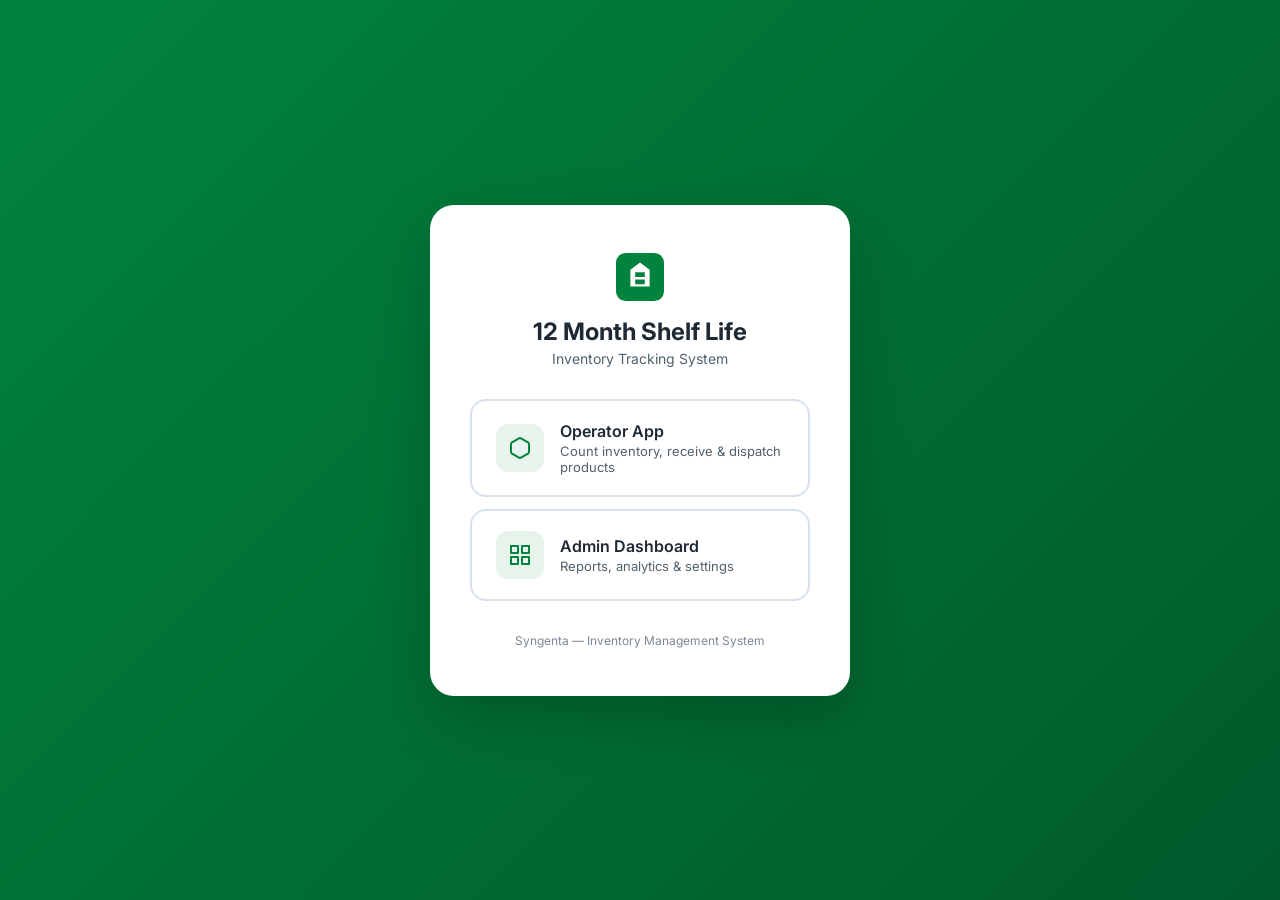
==== index.html @ 6b45e0ce "Initial commit: Syngenta 12M Shelf Life tracking system - Operator app: PIN login, product selection" ====
<!DOCTYPE html>
<html lang="en">
<head>
    <meta charset="UTF-8">
    <meta name="viewport" content="width=device-width, initial-scale=1.0">
    <meta name="theme-color" content="#00843D">
    <title>Syngenta — 12 Month Shelf Life</title>
    <link href="https://fonts.googleapis.com/css2?family=Inter:wght@400;500;600;700;800&display=swap" rel="stylesheet">
    <style>
        * { margin: 0; padding: 0; box-sizing: border-box; }
        body {
            font-family: 'Inter', -apple-system, BlinkMacSystemFont, 'Segoe UI', sans-serif;
            background: linear-gradient(135deg, #00843D 0%, #005A2B 100%);
            min-height: 100vh;
            display: flex;
            align-items: center;
            justify-content: center;
            padding: 24px;
        }
        .card {
            background: white;
            border-radius: 24px;
            padding: 48px 40px;
            max-width: 420px;
            width: 100%;
            text-align: center;
            box-shadow: 0 20px 60px rgba(0,0,0,0.2);
        }
        .brand {
            margin-bottom: 24px;
        }
        .brand h1 {
            font-size: 24px;
            font-weight: 700;
            color: #1F2933;
            margin-top: 12px;
        }
        .brand p {
            font-size: 14px;
            color: #52616B;
            margin-top: 4px;
        }
        .apps {
            display: flex;
            flex-direction: column;
            gap: 12px;
            margin-top: 32px;
        }
        .app-btn {
            display: flex;
            align-items: center;
            gap: 16px;
            padding: 20px 24px;
            border: 2px solid #D9E2EC;
            border-radius: 16px;
            text-decoration: none;
            color: #1F2933;
            transition: all 0.2s;
            text-align: left;
        }
        .app-btn:hover {
            border-color: #00843D;
            background: #F3FAF6;
            transform: translateY(-2px);
            box-shadow: 0 4px 16px rgba(0,132,61,0.12);
        }
        .app-icon {
            width: 48px;
            height: 48px;
            background: #E6F4EC;
            border-radius: 12px;
            display: flex;
            align-items: center;
            justify-content: center;
            flex-shrink: 0;
        }
        .app-info h3 {
            font-size: 16px;
            font-weight: 600;
        }
        .app-info p {
            font-size: 13px;
            color: #52616B;
            margin-top: 2px;
        }
        .footer {
            margin-top: 32px;
            font-size: 12px;
            color: #7B8794;
        }
    </style>
</head>
<body>
    <div class="card">
        <div class="brand">
            <svg width="48" height="48" viewBox="0 0 40 40" fill="none">
                <rect width="40" height="40" rx="8" fill="#00843D"/>
                <path d="M12 28V14l8-6 8 6v14H12zm4-2h8v-4h-8v4zm0-6h8v-4h-8v4z" fill="white"/>
            </svg>
            <h1>12 Month Shelf Life</h1>
            <p>Inventory Tracking System</p>
        </div>
        <div class="apps">
            <a class="app-btn" href="operator-app/">
                <div class="app-icon">
                    <svg width="24" height="24" viewBox="0 0 24 24" fill="none" stroke="#00843D" stroke-width="2" stroke-linecap="round" stroke-linejoin="round">
                        <path d="M21 16V8a2 2 0 0 0-1-1.73l-7-4a2 2 0 0 0-2 0l-7 4A2 2 0 0 0 3 8v8a2 2 0 0 0 1 1.73l7 4a2 2 0 0 0 2 0l7-4A2 2 0 0 0 21 16z"/>
                    </svg>
                </div>
                <div class="app-info">
                    <h3>Operator App</h3>
                    <p>Count inventory, receive &amp; dispatch products</p>
                </div>
            </a>
            <a class="app-btn" href="admin-app/admin-panel.html">
                <div class="app-icon">
                    <svg width="24" height="24" viewBox="0 0 24 24" fill="none" stroke="#00843D" stroke-width="2" stroke-linecap="round" stroke-linejoin="round">
                        <rect x="3" y="3" width="7" height="7"/><rect x="14" y="3" width="7" height="7"/><rect x="3" y="14" width="7" height="7"/><rect x="14" y="14" width="7" height="7"/>
                    </svg>
                </div>
                <div class="app-info">
                    <h3>Admin Dashboard</h3>
                    <p>Reports, analytics &amp; settings</p>
                </div>
            </a>
        </div>
        <div class="footer">Syngenta — Inventory Management System</div>
    </div>
</body>
</html>
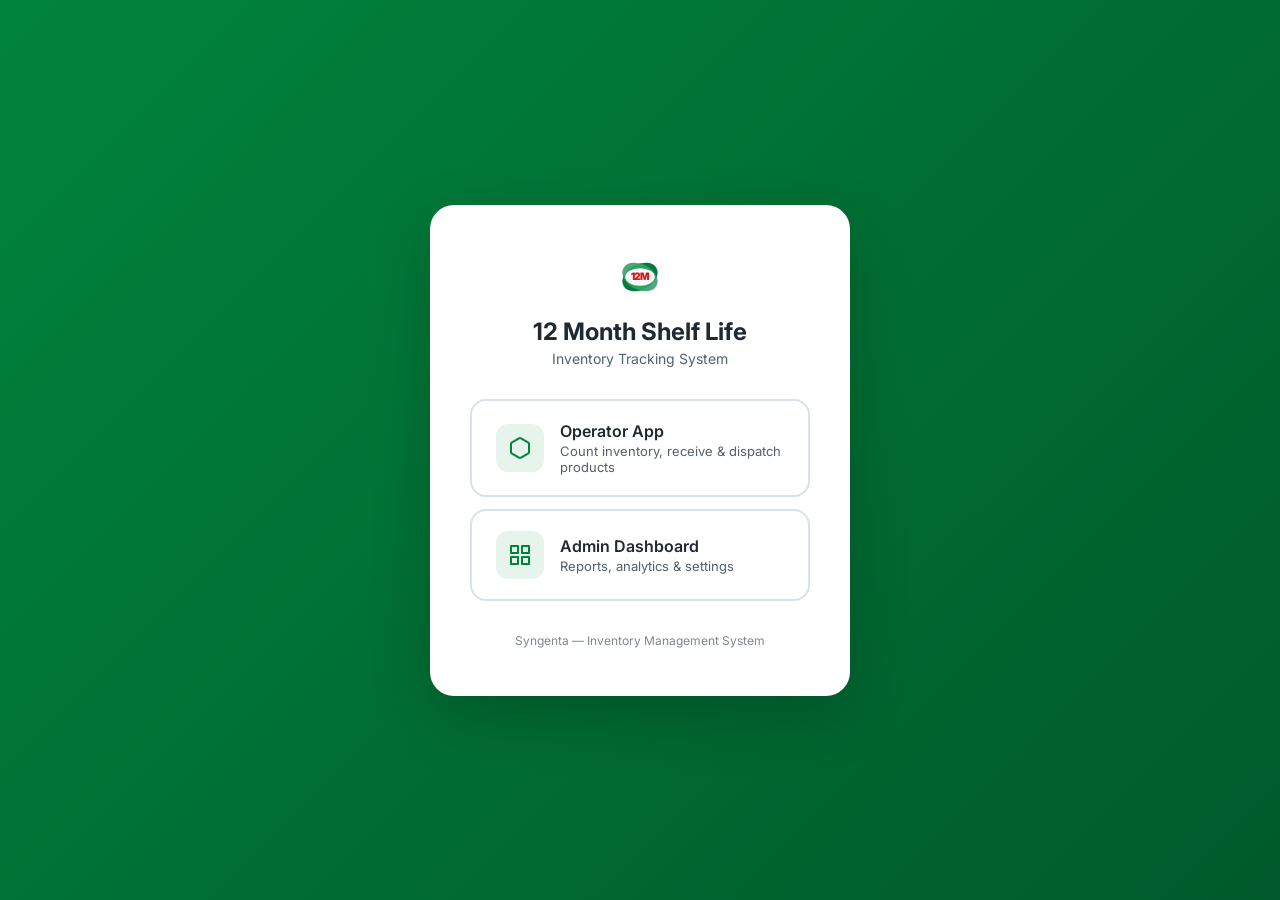
==== commit 30e0994c: "Replace brand icon with 12M leaf logo across all pages" ====
--- a/index.html
+++ b/index.html
@@ -93,9 +93,11 @@
 <body>
     <div class="card">
         <div class="brand">
-            <svg width="48" height="48" viewBox="0 0 40 40" fill="none">
-                <rect width="40" height="40" rx="8" fill="#00843D"/>
-                <path d="M12 28V14l8-6 8 6v14H12zm4-2h8v-4h-8v4zm0-6h8v-4h-8v4z" fill="white"/>
+            <svg width="48" height="48" viewBox="0 0 1024 1024" fill="none" xmlns="http://www.w3.org/2000/svg">
+                <ellipse cx="512" cy="512" rx="400" ry="270" fill="#007A3D" transform="rotate(-28 512 512)"/>
+                <ellipse cx="512" cy="512" rx="400" ry="270" fill="#38A169" opacity="0.9" transform="rotate(28 512 512)"/>
+                <ellipse cx="512" cy="512" rx="315" ry="185" fill="#FFFFFF" opacity="0.96"/>
+                <text x="512" y="583" text-anchor="middle" font-family="Inter, Arial, system-ui, sans-serif" font-size="220" font-weight="900" letter-spacing="-8" fill="#D71920">12M</text>
             </svg>
             <h1>12 Month Shelf Life</h1>
             <p>Inventory Tracking System</p>
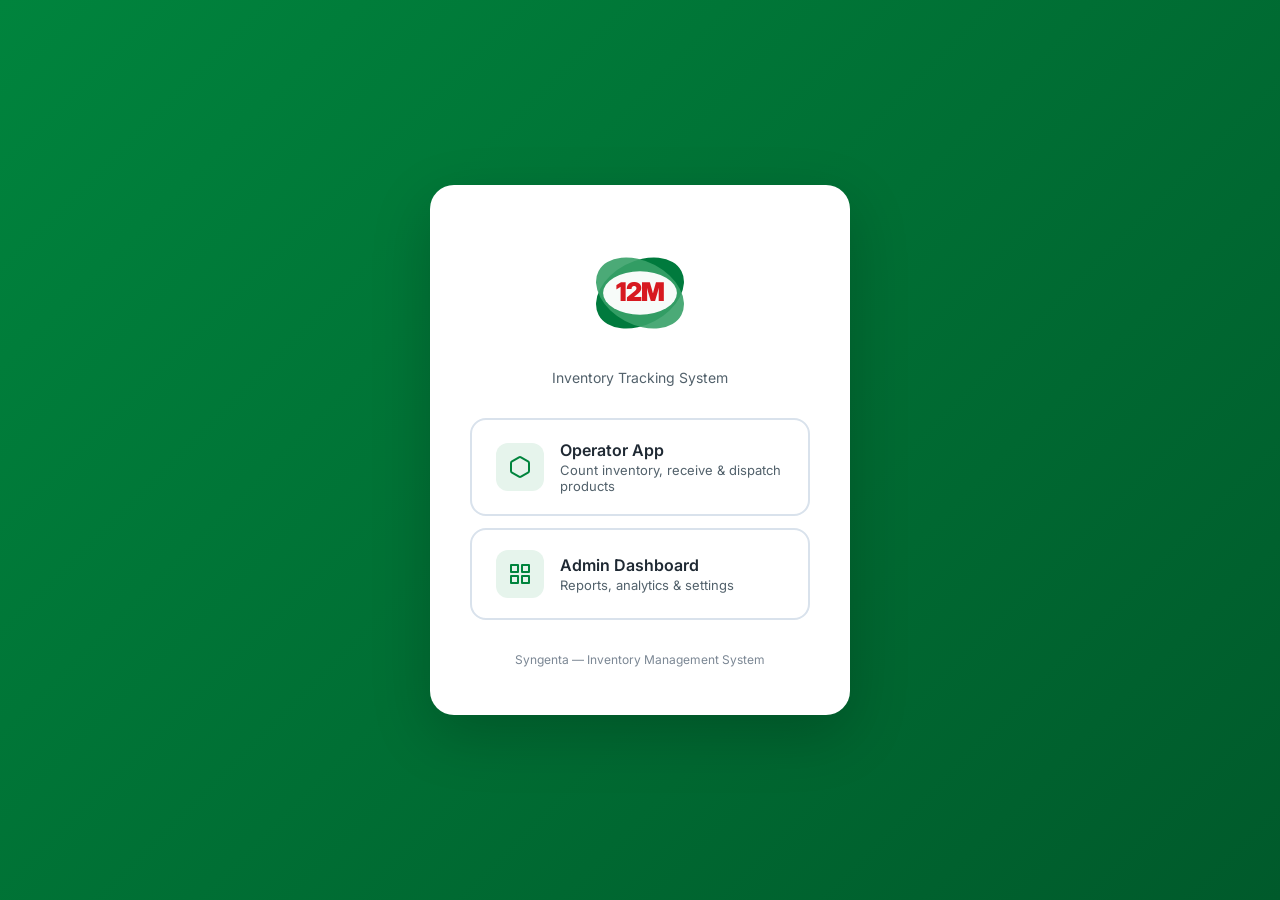
==== commit 0af63b56: "Add favicon, manifest, bigger logo on home page" ====
--- a/index.html
+++ b/index.html
@@ -4,6 +4,8 @@
     <meta charset="UTF-8">
     <meta name="viewport" content="width=device-width, initial-scale=1.0">
     <meta name="theme-color" content="#00843D">
+    <link rel="icon" type="image/svg+xml" href="favicon.svg">
+    <link rel="manifest" href="manifest.json">
     <title>Syngenta — 12 Month Shelf Life</title>
     <link href="https://fonts.googleapis.com/css2?family=Inter:wght@400;500;600;700;800&display=swap" rel="stylesheet">
     <style>
@@ -29,16 +31,10 @@
         .brand {
             margin-bottom: 24px;
         }
-        .brand h1 {
-            font-size: 24px;
-            font-weight: 700;
-            color: #1F2933;
-            margin-top: 12px;
-        }
         .brand p {
             font-size: 14px;
             color: #52616B;
-            margin-top: 4px;
+            margin-top: 12px;
         }
         .apps {
             display: flex;
@@ -93,13 +89,12 @@
 <body>
     <div class="card">
         <div class="brand">
-            <svg width="48" height="48" viewBox="0 0 1024 1024" fill="none" xmlns="http://www.w3.org/2000/svg">
+            <svg width="120" height="120" viewBox="0 0 1024 1024" fill="none" xmlns="http://www.w3.org/2000/svg">
                 <ellipse cx="512" cy="512" rx="400" ry="270" fill="#007A3D" transform="rotate(-28 512 512)"/>
                 <ellipse cx="512" cy="512" rx="400" ry="270" fill="#38A169" opacity="0.9" transform="rotate(28 512 512)"/>
                 <ellipse cx="512" cy="512" rx="315" ry="185" fill="#FFFFFF" opacity="0.96"/>
                 <text x="512" y="583" text-anchor="middle" font-family="Inter, Arial, system-ui, sans-serif" font-size="220" font-weight="900" letter-spacing="-8" fill="#D71920">12M</text>
             </svg>
-            <h1>12 Month Shelf Life</h1>
             <p>Inventory Tracking System</p>
         </div>
         <div class="apps">
